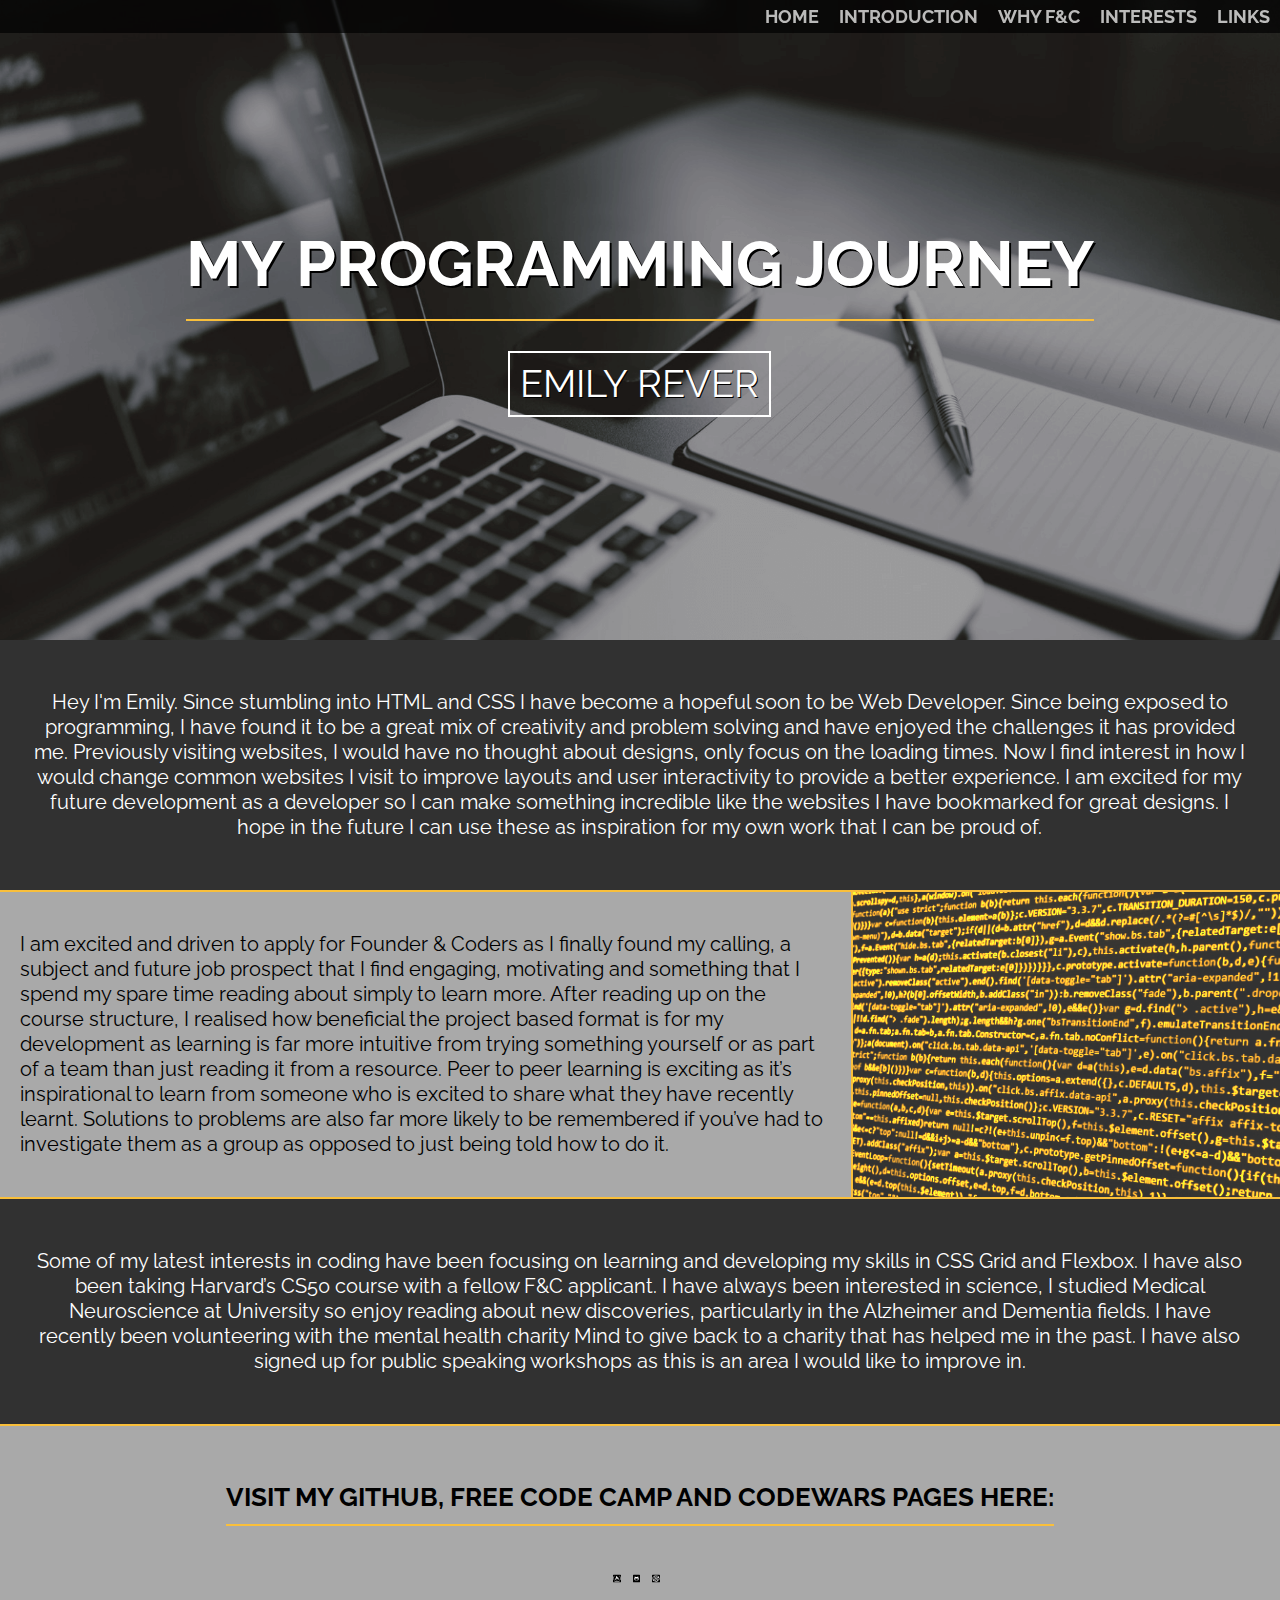
==== Webpage/webpage.html @ e266c152 "Change to icons and hr elements" ====
<!DOCTYPE html>
<html>
<head>
    <title>My Website</title>
    <link rel="icon" href="images/favicon1.ico">
    <link href="https://fonts.googleapis.com/css?family=Raleway:400,400i,700" rel="stylesheet">
    <link rel="stylesheet" type="text/css" href="webpage.css">
    <script type="text/javascript" src='webpage.js'></script>
    <meta name="viewport" content="width=device-width, initial-scale=1.0">

</head>
<body>

<header>
<nav id="mynav">
    <ul class="navBar fade">
        <li class="navlist"><a href="#links">Links</a></li>
        <li class="navlist"><a href='#interests'>Interests</a></li>
        <li class="navlist"><a href='#content2'>Why F&C</a></li>
        <li class="navlist"><a href='#content'>Introduction</a></li>
        <li class="navlist"><a href='#header'>Home</a></li>
    </ul>
</nav>
    
</header>

    <div class="container">
        <div class="img001 top" id="header">
            <span class="header fade"<h1>My Programming Journey</h1></span>
            <span class="header2 fade"<h2>Emily Rever</h2></span>
        </div>
        
        <div class="content" id="content">
            <p>
                 Hey I'm Emily. Since stumbling into HTML and CSS I have become a hopeful soon to be Web Developer. Since being exposed to
                programming, I have found it to be a great mix of creativity and problem solving and have enjoyed the challenges it has provided
                me. Previously visiting websites, I would have no thought about designs, only focus on the loading times. Now I find interest
                in how I would change common websites I visit to improve layouts and user interactivity to provide a better experience. I
                am excited for my future development as a developer so I can make something incredible like the websites I have bookmarked
                for great designs. I hope in the future I can use these as inspiration for my own work that I can be proud of.
            </p>
        </div>
        <div class="content2" id="content2">
            <p>
                I am excited and driven to apply for Founder & Coders as I finally found my calling, a subject and future job prospect that I find engaging, motivating and something that I spend my spare time reading about simply to learn more. After reading up on the course structure, I realised how beneficial the project based format is for my development as learning is far more intuitive from trying something yourself or as part of a team than just reading it from a resource. Peer to peer learning is exciting as it’s inspirational to learn from someone who is excited to share what they have recently learnt. Solutions to problems are also far more likely to be remembered if you’ve had to investigate them as a group as opposed to just being told how to do it.
            </p>
        </div>
        <div class="pictureContent">
        </div>
        <div class="interests" id="interests">
            <p>
                Some of my latest interests in coding have been focusing on learning and developing my skills in CSS Grid and Flexbox. I
                have also been taking Harvard’s CS50 course with a fellow F&C applicant.            
                I have always been interested in science, I studied Medical Neuroscience at University so enjoy reading about new discoveries,
                particularly in the Alzheimer and Dementia fields. I have recently been volunteering with the mental health charity Mind
                to give back to a charity that has helped me in the past. I have also signed up for public speaking workshops as this is
                an area I would like to improve in.
            </p>
        </div>
        <div class="links" id="links">
            <p class="iconstext">
                 Visit my Github, Free Code Camp and Codewars pages here:
            </p>
                <div class="icon">
                    <a href="https://www.freecodecamp.org/emilyscripts"><img class="icons" src="images/free-code-camp.svg"></a>
                    <a href="https://github.com/EmilyScripts"><img class="icons" src="images/github.svg"></a>
                    <a href="https://www.codewars.com/users/EmilyScripts"><img class="icons" src="images/codewars.svg"></a>
                </div>    
                
        </div>
    </div>
</body>
</html>
---- Webpage/webpage.css ----
body {
    font-family: 'Raleway', sans-serif;
    box-sizing: border-box;
    height: 100%;
    padding: 0px;
    margin: 0px;
}

/* #f9bf3b; colour to use: yellow */

.navBar {
	position: fixed;
	z-index: 9999;
	top: 0;
	width: 100%;
	list-style-type: none;
	margin: 0;
	padding: 0;
    overflow: hidden;
    text-transform: uppercase;
    font-size: 2.9vw;
    background-color: black;
    filter: opacity(.7);
    
}

li.navlist {
    float: right;
}

li.navlist a {
	display: block;
	padding: 6px;
	padding-left: 10px;
	padding-right: 10px;
	text-align: 14px 16px;
    text-decoration: none;
    font-weight: bold;
	color: white;
}

li.navlist:hover a {
    background-color: #d3d3d3;
    color: black;
}

.container {
    height: 100%;
    display: grid;
    font-size: 1rem;
    grid-gap: 0px;
    grid-template-columns: repeat(12, 1fr);
    grid-template-rows: 400px auto;
    
}

.container > div {
    display: flex;
    justify-content: center;
    align-items: center;
    /* text-align: center; */
}

.img001 {
    background-image: url(images/img001.png);
    position: relative;
	/* opacity: 1; */
	background-position: center;
	background-size: cover;
	background-repeat: no-repeat;
	background-attachment: fixed;
}

.top {
    display: flex;
    flex-direction: column;
    justify-content: space-between;
    grid-column: 1 / -1;
    background-color: #424242;
    padding: 5px;
}

.header {
    text-transform: uppercase;
    color: white;
    text-shadow: 2px 2px black;
    font-size: 6vw;
    font-weight: 700;
    padding-bottom: 15px;
    border-bottom: 2px solid #f9bf3b;
}

.header2 {
    text-transform: uppercase;
    color: white;
    font-size: 3vw;
    text-shadow: 1px 1px black;
    border-style: solid;
    border-width: 2px;
    border-color: white;
    padding: 7px 10px;
    margin-top: 30px;
}

.fade {
	-webkit-animation-name: fade;
	-webkit-animation-duration: 3s;
	animation-name: fade;
	animation-duration: 3s;
}

@-webkit-keyframes fade {
	from {opacity: .1}
	to {opacity: 1}
}

@keyframes fade {
  from {opacity: .1} 
  to {opacity: 1}
}

.content {
    grid-column: 1 / -1;
    background-color: rgb(49, 49, 49);
    text-align: center;
    color: white;
    padding: 30px;
    border-bottom: 2px solid #f9bf3b;
}

.content2 {
    grid-column: 1 / -1;
    padding: 20px;
    text-align: center;
    color: black;
    background-color: darkgrey;
}

div.pictureContent {
    grid-column: 1 / -1;
    background-image: url(images/img006.jpeg);
    filter: sepia(100) hue-rotate(10deg) saturate(999%);
    opacity: 0.9;
    position: relative;
	background-position: center;
	background-size: cover;
	background-repeat: no-repeat;
    background-attachment: fixed;
    min-height: 150px;
}

.interests {
    border-top: 2px solid #f9bf3b;
    grid-column: 1 / -1;
    flex-direction: column;
    background-color: rgb(49, 49, 49);
    text-align: center;
    color: white;
    padding: 30px;
    border-bottom: 2px solid #f9bf3b;
}

.links {
    grid-column: 1 / -1;
    text-align: center;
    flex-direction: column;
    background-color: darkgray;
    padding: 30px;
}

.iconstext {
    text-transform: uppercase;
    font-size: 3.5vw;
    font-weight: bold;
    padding-bottom: 10px;
    border-bottom: 2px solid #f9bf3b;
}

.icons {
    flex-direction: column;
    height: 20%;
    width: 20%;
    /* padding-top: 20px; */
	padding-right: 5px;
} 

.icons:hover {
	filter: sepia(100) hue-rotate(10deg) saturate(999%);
	-ms-transform: scale(1.1, 1.1);
	-webkit-transform: scale(1.1, 1.1);
	transform: scale(1.1, 1.1);
}

@media (min-width: 600px){

.navBar {
	font-size: 2.5vw;
}
.container {
    font-size: 1.25rem;
    line-height: 1.25;
    grid-template-rows: 590px auto;
}

.iconstext {
    font-size: 3vw;
}

.icons {
    flex-direction: row;
    height: 15%;
    width: 15%;
    padding-top: 20px;
	padding-right: 5px;
}

.header {
    font-size: 5vw;
    /* padding: 5px; */
    text-shadow: 2px 2px black;
}

.content {
    grid-column: 1 / -1;
    
}


@media (min-width: 800px){

.container {
    grid-template-rows: 640px auto;
}

.header {
    font-size: 5vw;
    /* padding: 5px; */
}

.navBar {
    font-size: 1.7vw;
}

.iconstext {
    font-size: 2.5vw;
}

}

@media (min-width: 1000px) {
    .navBar {
        font-size: 1.4vw;
    }

.header {
    font-size: 5vw;
}

.content2 {
    grid-column: 1 / 9;
    text-align: left;
    border-right: 2px solid #f9bf3b;
    /* margin: 15px; */
    /* padding: 10px 15px; */
}

div.pictureContent {
    grid-column: 9 / -1;
    background-attachment: unset;
    opacity: 0.8;
}

.iconstext {
    font-size: 2vw;
}

.icons {
    flex-direction: row;
    height: 10%;
    width: 10%;
    padding-top: 20px;
	padding-right: 7px;
}

}
}
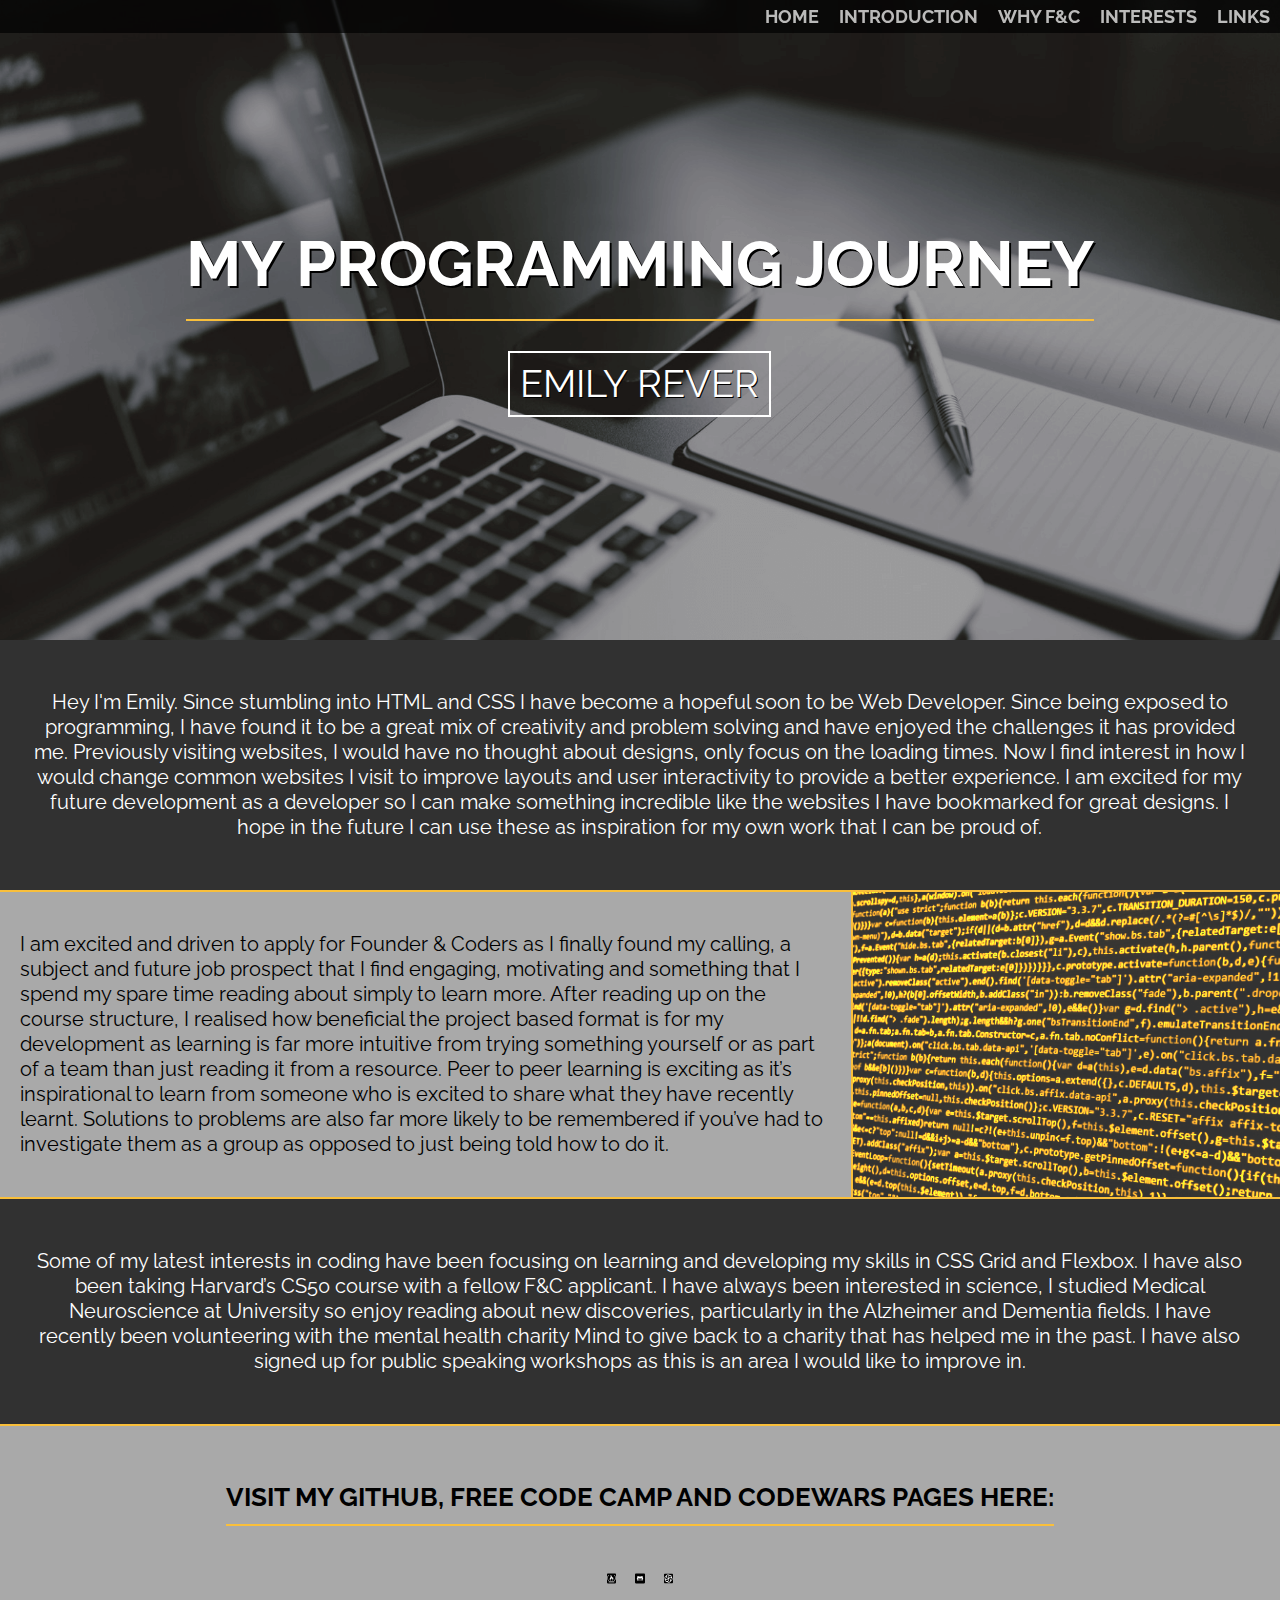
==== commit c49971da: "Comments fixed and updated" ====
--- a/Webpage/webpage.html
+++ b/Webpage/webpage.html
@@ -7,9 +7,10 @@
     <link rel="stylesheet" type="text/css" href="webpage.css">
     <script type="text/javascript" src='webpage.js'></script>
     <meta name="viewport" content="width=device-width, initial-scale=1.0">
-
 </head>
 <body>
+
+<!-- Navigation bar -->
 
 <header>
 <nav id="mynav">
@@ -21,15 +22,18 @@
         <li class="navlist"><a href='#header'>Home</a></li>
     </ul>
 </nav>
-    
 </header>
+
+<!-- Homepage -->
 
     <div class="container">
         <div class="img001 top" id="header">
             <span class="header fade"<h1>My Programming Journey</h1></span>
             <span class="header2 fade"<h2>Emily Rever</h2></span>
         </div>
-        
+
+<!-- Introduction -->
+
         <div class="content" id="content">
             <p>
                  Hey I'm Emily. Since stumbling into HTML and CSS I have become a hopeful soon to be Web Developer. Since being exposed to
@@ -40,6 +44,9 @@
                 for great designs. I hope in the future I can use these as inspiration for my own work that I can be proud of.
             </p>
         </div>
+
+<!-- Why F&C -->
+
         <div class="content2" id="content2">
             <p>
                 I am excited and driven to apply for Founder & Coders as I finally found my calling, a subject and future job prospect that I find engaging, motivating and something that I spend my spare time reading about simply to learn more. After reading up on the course structure, I realised how beneficial the project based format is for my development as learning is far more intuitive from trying something yourself or as part of a team than just reading it from a resource. Peer to peer learning is exciting as it’s inspirational to learn from someone who is excited to share what they have recently learnt. Solutions to problems are also far more likely to be remembered if you’ve had to investigate them as a group as opposed to just being told how to do it.
@@ -47,6 +54,9 @@
         </div>
         <div class="pictureContent">
         </div>
+
+<!-- Interests -->
+
         <div class="interests" id="interests">
             <p>
                 Some of my latest interests in coding have been focusing on learning and developing my skills in CSS Grid and Flexbox. I
@@ -57,6 +67,9 @@
                 an area I would like to improve in.
             </p>
         </div>
+
+<!-- Links -->
+
         <div class="links" id="links">
             <p class="iconstext">
                  Visit my Github, Free Code Camp and Codewars pages here:
@@ -66,7 +79,6 @@
                     <a href="https://github.com/EmilyScripts"><img class="icons" src="images/github.svg"></a>
                     <a href="https://www.codewars.com/users/EmilyScripts"><img class="icons" src="images/codewars.svg"></a>
                 </div>    
-                
         </div>
     </div>
 </body>
--- a/Webpage/webpage.css
+++ b/Webpage/webpage.css
@@ -7,6 +7,7 @@
 }
 
 /* #f9bf3b; colour to use: yellow */
+/* Navigation bar */
 
 .navBar {
 	position: fixed;
@@ -21,7 +22,6 @@
     font-size: 2.9vw;
     background-color: black;
     filter: opacity(.7);
-    
 }
 
 li.navlist {
@@ -44,6 +44,8 @@
     color: black;
 }
 
+/* Code for basis of grid */
+
 .container {
     height: 100%;
     display: grid;
@@ -51,20 +53,19 @@
     grid-gap: 0px;
     grid-template-columns: repeat(12, 1fr);
     grid-template-rows: 400px auto;
-    
 }
 
 .container > div {
     display: flex;
     justify-content: center;
     align-items: center;
-    /* text-align: center; */
-}
+}
+
+/* Code for main title screen */
 
 .img001 {
     background-image: url(images/img001.png);
     position: relative;
-	/* opacity: 1; */
 	background-position: center;
 	background-size: cover;
 	background-repeat: no-repeat;
@@ -102,6 +103,8 @@
     margin-top: 30px;
 }
 
+/* Annimation for title screen */
+
 .fade {
 	-webkit-animation-name: fade;
 	-webkit-animation-duration: 3s;
@@ -119,6 +122,8 @@
   to {opacity: 1}
 }
 
+/* New Div content */
+
 .content {
     grid-column: 1 / -1;
     background-color: rgb(49, 49, 49);
@@ -128,12 +133,15 @@
     border-bottom: 2px solid #f9bf3b;
 }
 
+/* New Div content and image*/
+
 .content2 {
     grid-column: 1 / -1;
     padding: 20px;
     text-align: center;
     color: black;
     background-color: darkgrey;
+    border-bottom: 2px solid #f9bf3b;
 }
 
 div.pictureContent {
@@ -149,6 +157,8 @@
     min-height: 150px;
 }
 
+/* New Div content and image*/
+
 .interests {
     border-top: 2px solid #f9bf3b;
     grid-column: 1 / -1;
@@ -160,6 +170,8 @@
     border-bottom: 2px solid #f9bf3b;
 }
 
+/* New Div links and icons */
+
 .links {
     grid-column: 1 / -1;
     text-align: center;
@@ -181,21 +193,29 @@
     height: 20%;
     width: 20%;
     /* padding-top: 20px; */
+    padding-left: 5px;
 	padding-right: 5px;
 } 
+
+/* Annimation for icons */
 
 .icons:hover {
 	filter: sepia(100) hue-rotate(10deg) saturate(999%);
 	-ms-transform: scale(1.1, 1.1);
 	-webkit-transform: scale(1.1, 1.1);
-	transform: scale(1.1, 1.1);
-}
+    transform: scale(1.1, 1.1);
+    transition-timing-function: ease;
+    transition: .7s;
+}
+
+/* 600px and over changes from here on */
 
 @media (min-width: 600px){
 
 .navBar {
 	font-size: 2.5vw;
 }
+
 .container {
     font-size: 1.25rem;
     line-height: 1.25;
@@ -211,20 +231,19 @@
     height: 15%;
     width: 15%;
     padding-top: 20px;
-	padding-right: 5px;
 }
 
 .header {
     font-size: 5vw;
-    /* padding: 5px; */
     text-shadow: 2px 2px black;
 }
 
 .content {
     grid-column: 1 / -1;
-    
-}
-
+}
+}
+
+/* 800px and over changes from here on */
 
 @media (min-width: 800px){
 
@@ -234,7 +253,6 @@
 
 .header {
     font-size: 5vw;
-    /* padding: 5px; */
 }
 
 .navBar {
@@ -245,12 +263,13 @@
     font-size: 2.5vw;
 }
 
-}
+/* 1000px and over changes from here on */
 
 @media (min-width: 1000px) {
-    .navBar {
-        font-size: 1.4vw;
-    }
+    
+.navBar {
+    font-size: 1.4vw;
+}
 
 .header {
     font-size: 5vw;
@@ -260,8 +279,7 @@
     grid-column: 1 / 9;
     text-align: left;
     border-right: 2px solid #f9bf3b;
-    /* margin: 15px; */
-    /* padding: 10px 15px; */
+    border-bottom: none;
 }
 
 div.pictureContent {
@@ -279,8 +297,8 @@
     height: 10%;
     width: 10%;
     padding-top: 20px;
+    padding-left: 7px;
 	padding-right: 7px;
 }
-
 }
 }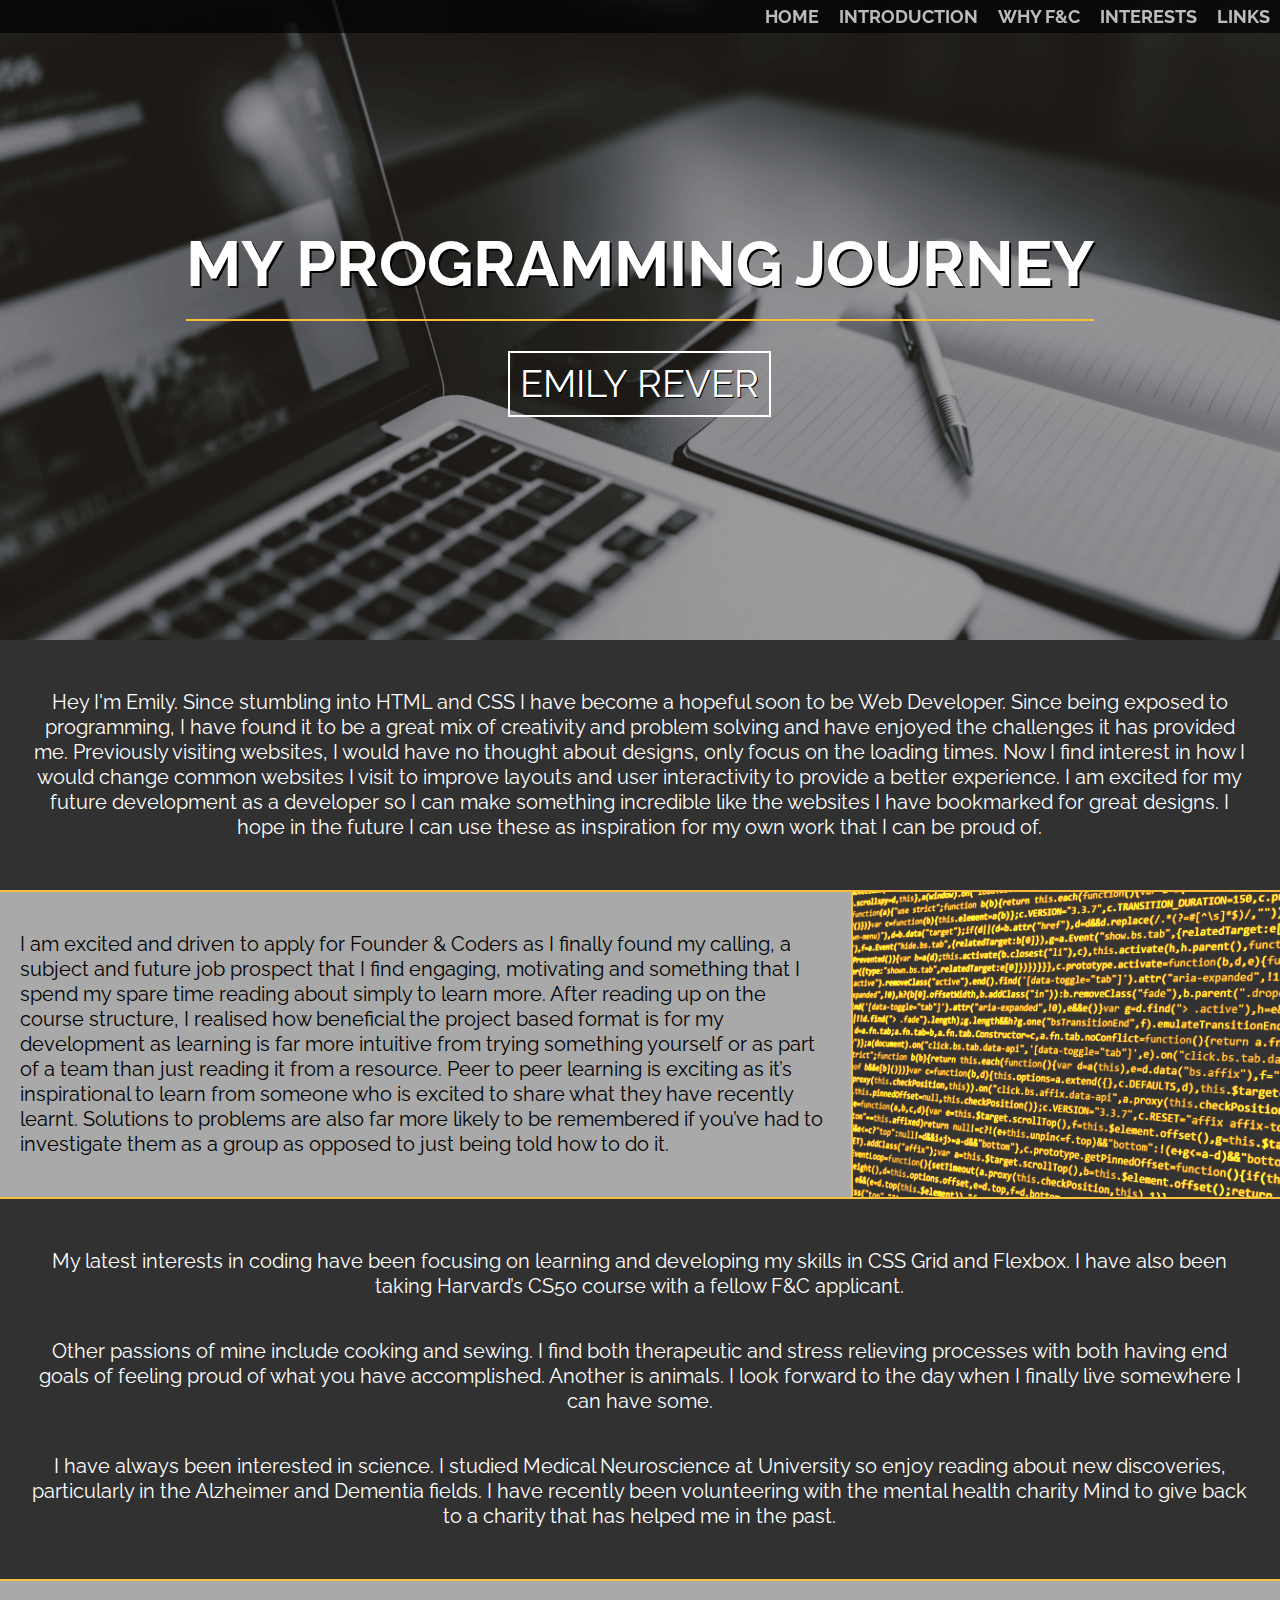
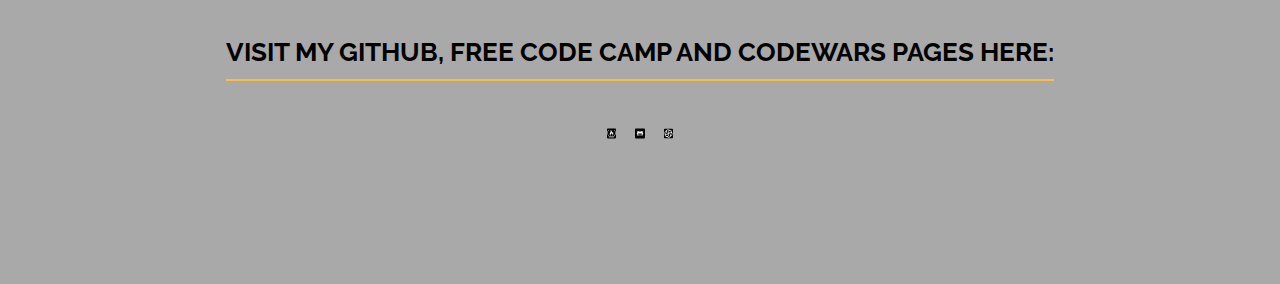
==== commit 6ce385f4: "Interest altered" ====
--- a/Webpage/webpage.html
+++ b/Webpage/webpage.html
@@ -54,17 +54,22 @@
         </div>
         <div class="pictureContent">
         </div>
-
 <!-- Interests -->
 
         <div class="interests" id="interests">
             <p>
-                Some of my latest interests in coding have been focusing on learning and developing my skills in CSS Grid and Flexbox. I
-                have also been taking Harvard’s CS50 course with a fellow F&C applicant.            
-                I have always been interested in science, I studied Medical Neuroscience at University so enjoy reading about new discoveries,
+                My latest interests in coding have been focusing on learning and developing my skills in CSS Grid and Flexbox. I have also
+                been taking Harvard’s CS50 course with a fellow F&C applicant.
+            </p>
+            <p>
+                Other passions of mine include cooking and sewing. I find both therapeutic and stress relieving processes with both having
+                end goals of feeling proud of what you have accomplished. Another is animals. I look forward to the day when I finally live
+                somewhere I can have some.
+            </p>
+            <p>
+                I have always been interested in science. I studied Medical Neuroscience at University so enjoy reading about new discoveries,
                 particularly in the Alzheimer and Dementia fields. I have recently been volunteering with the mental health charity Mind
-                to give back to a charity that has helped me in the past. I have also signed up for public speaking workshops as this is
-                an area I would like to improve in.
+                to give back to a charity that has helped me in the past.
             </p>
         </div>
 
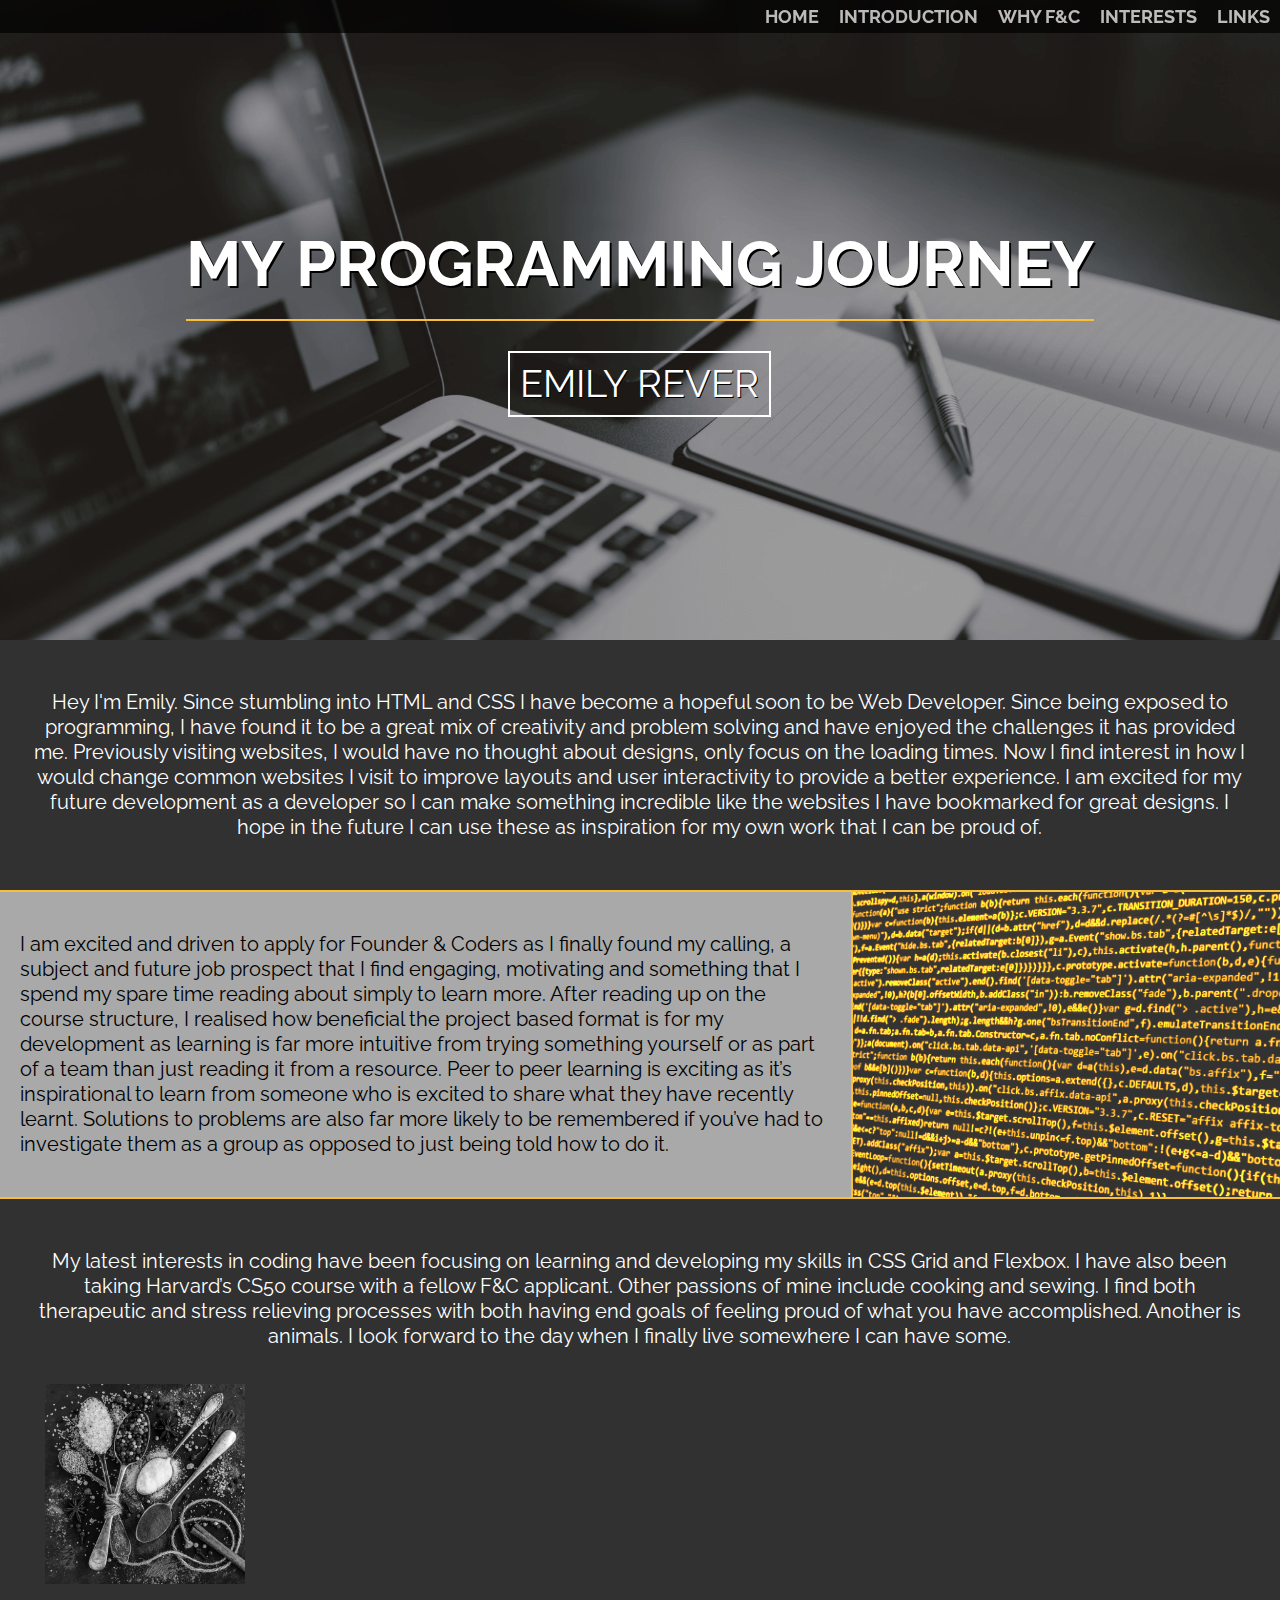
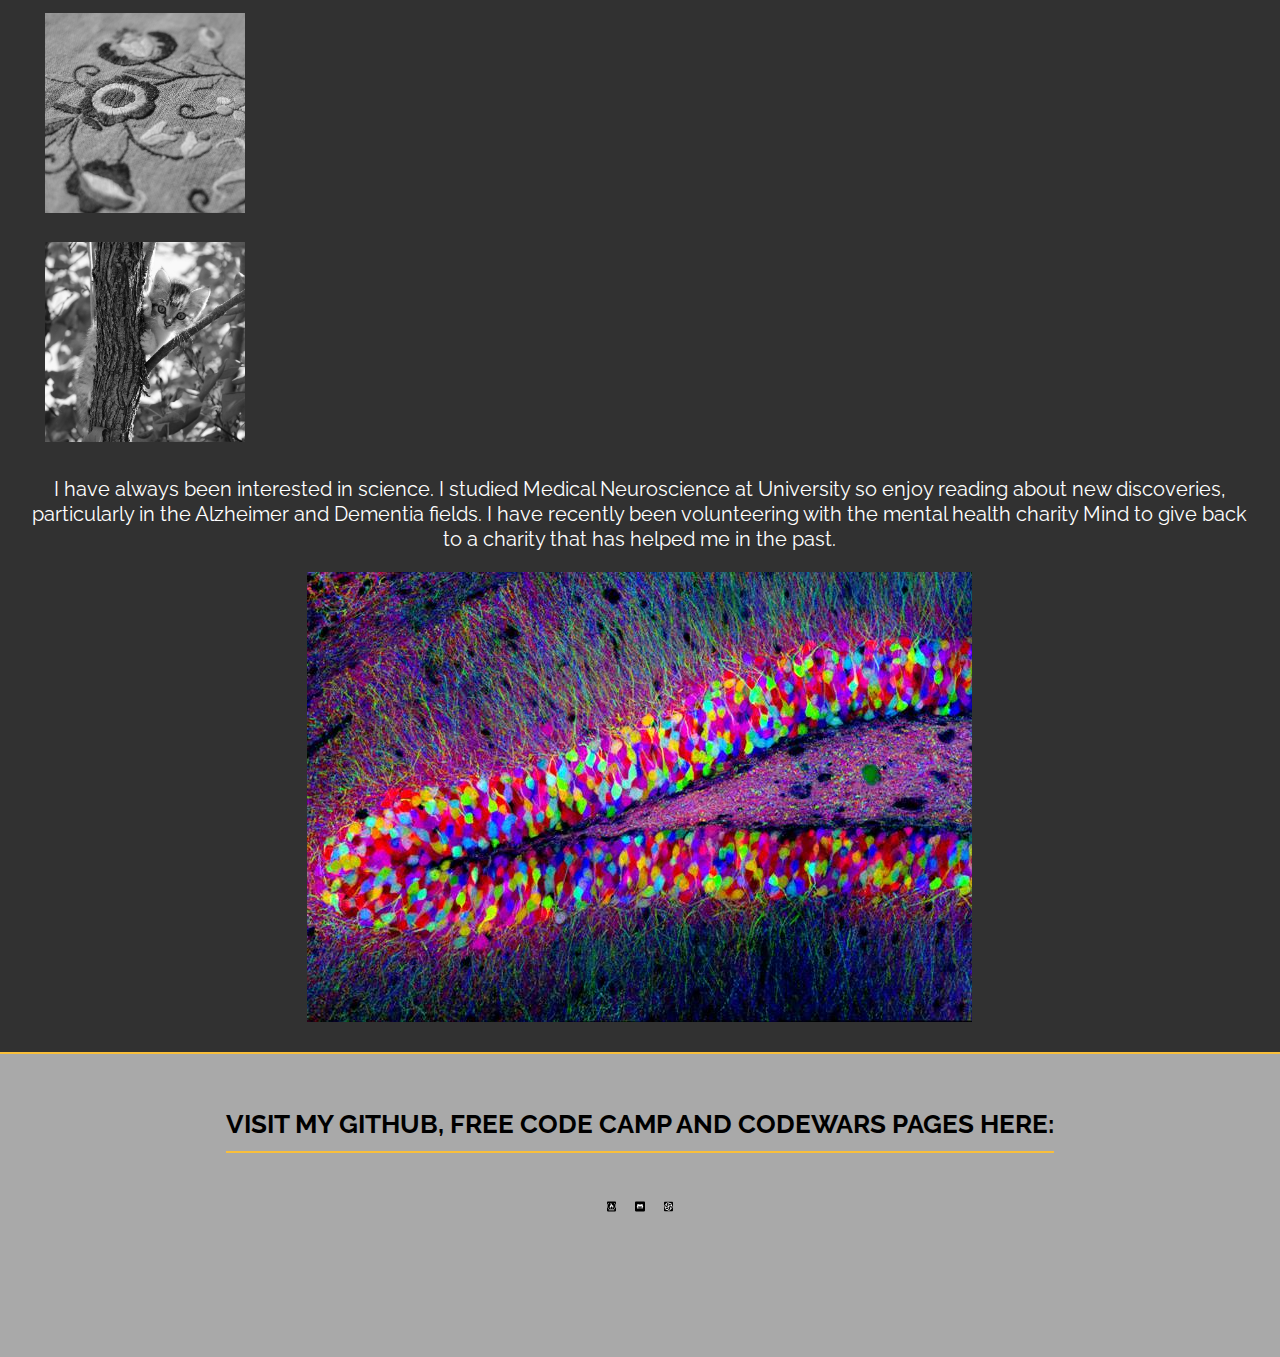
==== commit a48a8eaf: "Changes to images" ====
--- a/Webpage/webpage.html
+++ b/Webpage/webpage.html
@@ -54,23 +54,25 @@
         </div>
         <div class="pictureContent">
         </div>
+
 <!-- Interests -->
 
         <div class="interests" id="interests">
             <p>
                 My latest interests in coding have been focusing on learning and developing my skills in CSS Grid and Flexbox. I have also
-                been taking Harvard’s CS50 course with a fellow F&C applicant.
-            </p>
-            <p>
-                Other passions of mine include cooking and sewing. I find both therapeutic and stress relieving processes with both having
+                been taking Harvard’s CS50 course with a fellow F&C applicant. Other passions of mine include cooking and sewing. I find both therapeutic and stress relieving processes with both having
                 end goals of feeling proud of what you have accomplished. Another is animals. I look forward to the day when I finally live
                 somewhere I can have some.
             </p>
+            <img class="hobbies" src="images/food.png">
+            <img class="hobbies" src="images/sewing.png">
+            <img class="hobbies" src="images/cat.png">
             <p>
                 I have always been interested in science. I studied Medical Neuroscience at University so enjoy reading about new discoveries,
                 particularly in the Alzheimer and Dementia fields. I have recently been volunteering with the mental health charity Mind
                 to give back to a charity that has helped me in the past.
             </p>
+            <img class="neuro" src="images/image009.png">
         </div>
 
 <!-- Links -->
--- a/Webpage/webpage.css
+++ b/Webpage/webpage.css
@@ -288,6 +288,22 @@
     opacity: 0.8;
 }
 
+.hobbies {
+    filter: grayscale(100%);
+    -webkit-filter: grayscale(100%);
+    flex-direction: row;
+    align-self: start;
+    max-height: 200px;
+	max-width: 200px;
+    margin: 1.2%;
+}
+
+.hobbies:hover {
+	filter: grayscale(0%);
+    -webkit-transition: all 2000ms;
+    transition: 2000ms;
+}
+
 .iconstext {
     font-size: 2vw;
 }
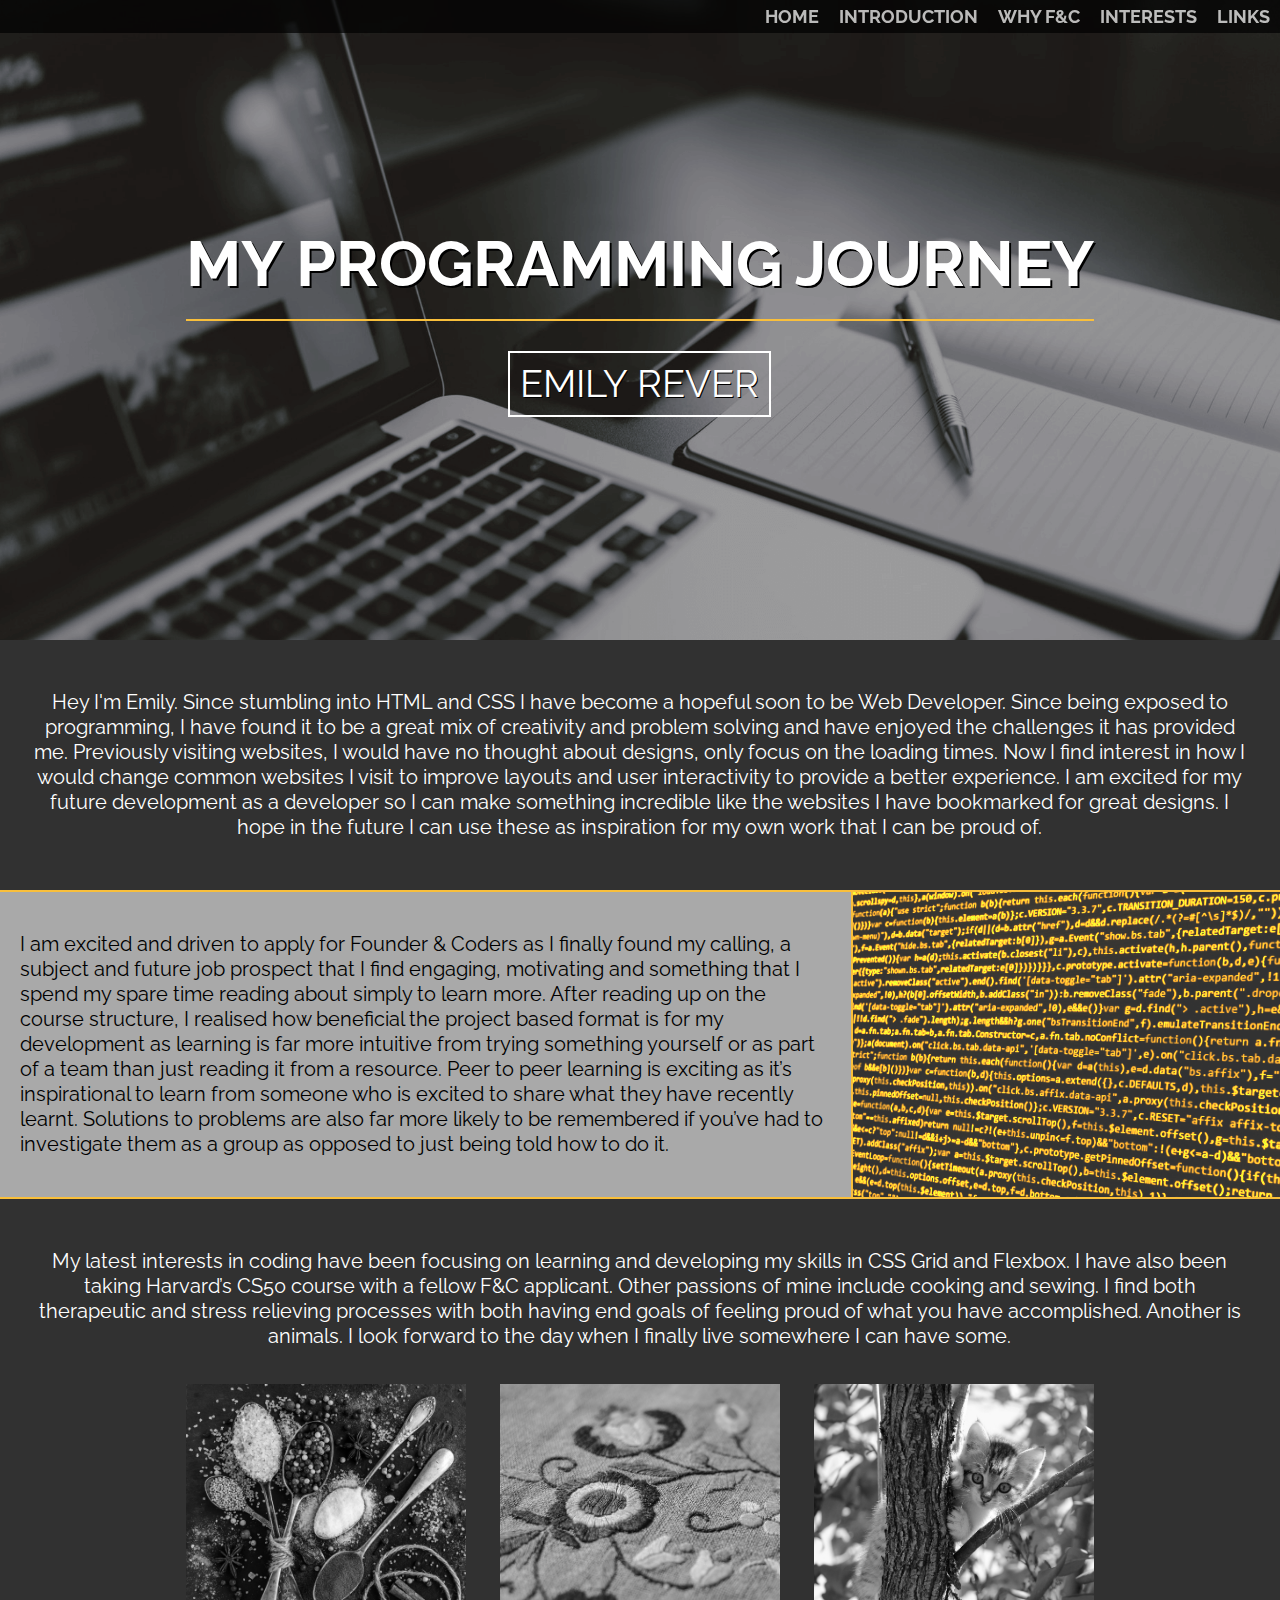
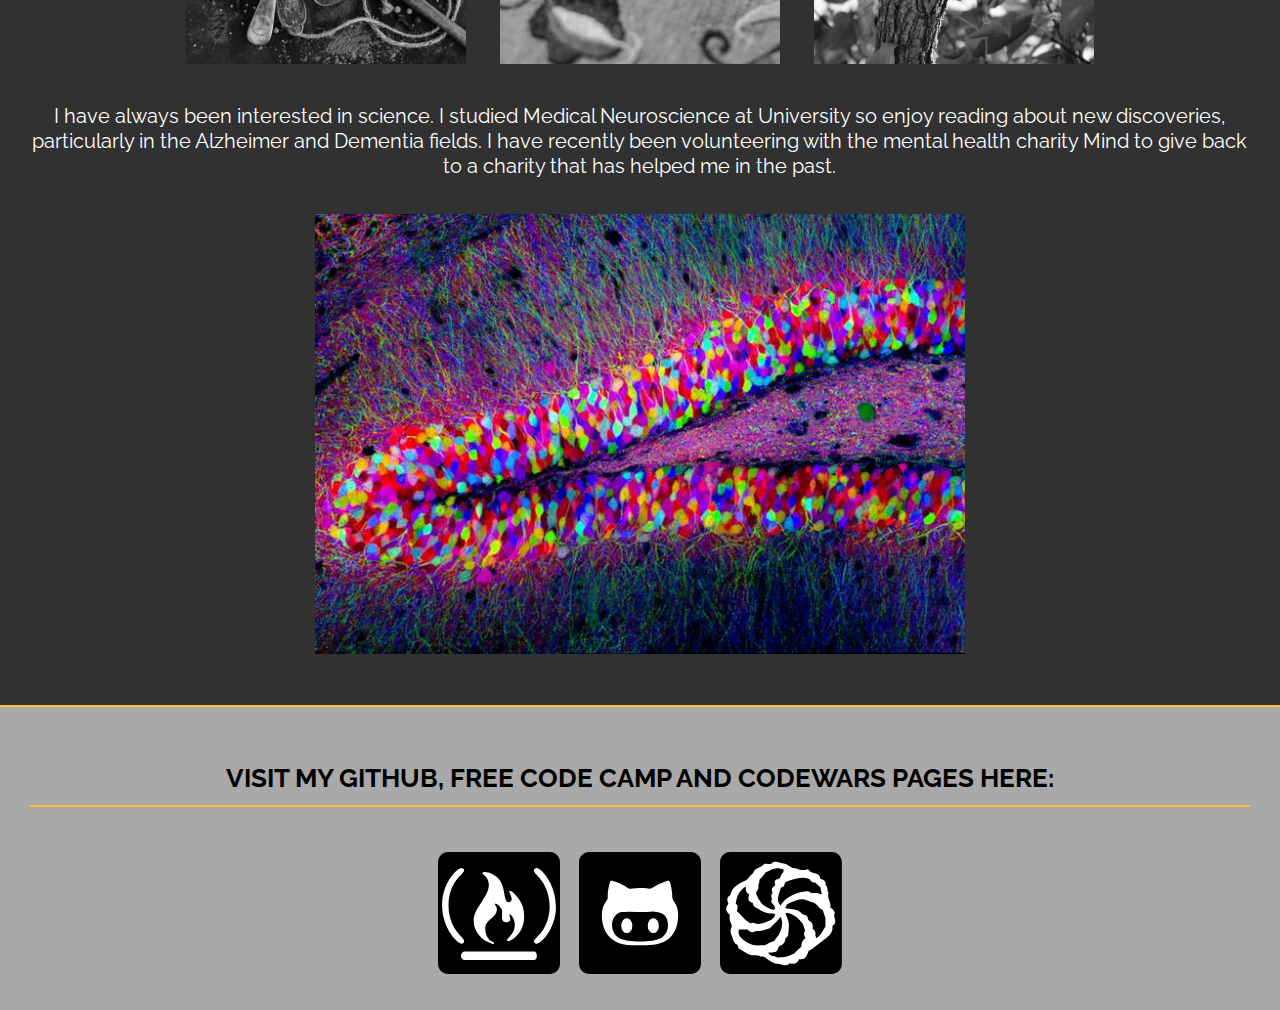
==== commit 513c704c: "Images in all modes now correct size for viewing" ====
--- a/Webpage/webpage.html
+++ b/Webpage/webpage.html
@@ -64,15 +64,22 @@
                 end goals of feeling proud of what you have accomplished. Another is animals. I look forward to the day when I finally live
                 somewhere I can have some.
             </p>
+        <div>
             <img class="hobbies" src="images/food.png">
             <img class="hobbies" src="images/sewing.png">
             <img class="hobbies" src="images/cat.png">
+        </div>
             <p>
                 I have always been interested in science. I studied Medical Neuroscience at University so enjoy reading about new discoveries,
                 particularly in the Alzheimer and Dementia fields. I have recently been volunteering with the mental health charity Mind
                 to give back to a charity that has helped me in the past.
             </p>
+        <div>
             <img class="neuro" src="images/image009.png">
+            <img class="neuro" src="images/image008.jpeg" style="display: none;">
+            <img class="neuro" src="images/image010.png" style="display: none;">
+            <img class="neuro" src="images/image011.png" style="display: none;">
+        </div>
         </div>
 
 <!-- Links -->
--- a/Webpage/webpage.css
+++ b/Webpage/webpage.css
@@ -19,7 +19,7 @@
 	padding: 0;
     overflow: hidden;
     text-transform: uppercase;
-    font-size: 2.9vw;
+    font-size: 2.5vw;
     background-color: black;
     filter: opacity(.7);
 }
@@ -56,7 +56,7 @@
 }
 
 .container > div {
-    display: flex;
+    /* display: flex; */
     justify-content: center;
     align-items: center;
 }
@@ -170,6 +170,26 @@
     border-bottom: 2px solid #f9bf3b;
 }
 
+.hobbies {
+    filter: grayscale(100%);
+    -webkit-filter: grayscale(100%);
+    max-width: 220px;
+    margin: 1.2%;
+}
+
+.hobbies:hover {
+	filter: grayscale(0%);
+    -webkit-transition: all 2000ms;
+    transition: 2000ms;
+}
+
+.neuro {
+    padding-top: 15px;
+    padding-bottom: 15px;
+    max-width: 220px;
+    max-height: 190px;
+}
+
 /* New Div links and icons */
 
 .links {
@@ -222,6 +242,15 @@
     grid-template-rows: 590px auto;
 }
 
+.header {
+    font-size: 5vw;
+    text-shadow: 2px 2px black;
+}
+
+.content {
+    grid-column: 1 / -1;
+}
+
 .iconstext {
     font-size: 3vw;
 }
@@ -233,30 +262,45 @@
     padding-top: 20px;
 }
 
+.hobbies {
+    max-width: 350px;
+    margin: 1.2%;
+}
+
+.neuro {
+    padding-top: 15px;
+    padding-bottom: 15px;
+    max-width: 500px;
+    max-height: 350px;
+}
+}
+
+/* 800px and over changes from here on */
+
+@media (min-width: 800px){
+
+.container {
+    grid-template-rows: 640px auto;
+}
+
 .header {
     font-size: 5vw;
-    text-shadow: 2px 2px black;
-}
-
-.content {
-    grid-column: 1 / -1;
-}
-}
-
-/* 800px and over changes from here on */
-
-@media (min-width: 800px){
-
-.container {
-    grid-template-rows: 640px auto;
-}
-
-.header {
-    font-size: 5vw;
 }
 
 .navBar {
     font-size: 1.7vw;
+}
+
+.hobbies {
+    max-width: 320px;
+    margin: 1.2%;
+}
+
+.neuro {
+    padding-top: 15px;
+    padding-bottom: 15px;
+    max-width: 600px;
+    max-height: 400px;
 }
 
 .iconstext {
@@ -289,19 +333,15 @@
 }
 
 .hobbies {
-    filter: grayscale(100%);
-    -webkit-filter: grayscale(100%);
-    flex-direction: row;
-    align-self: start;
-    max-height: 200px;
-	max-width: 200px;
+    max-width: 280px;
     margin: 1.2%;
 }
 
-.hobbies:hover {
-	filter: grayscale(0%);
-    -webkit-transition: all 2000ms;
-    transition: 2000ms;
+.neuro {
+    padding-top: 15px;
+    padding-bottom: 15px;
+    max-width: 650px;
+    max-height: 450px;
 }
 
 .iconstext {
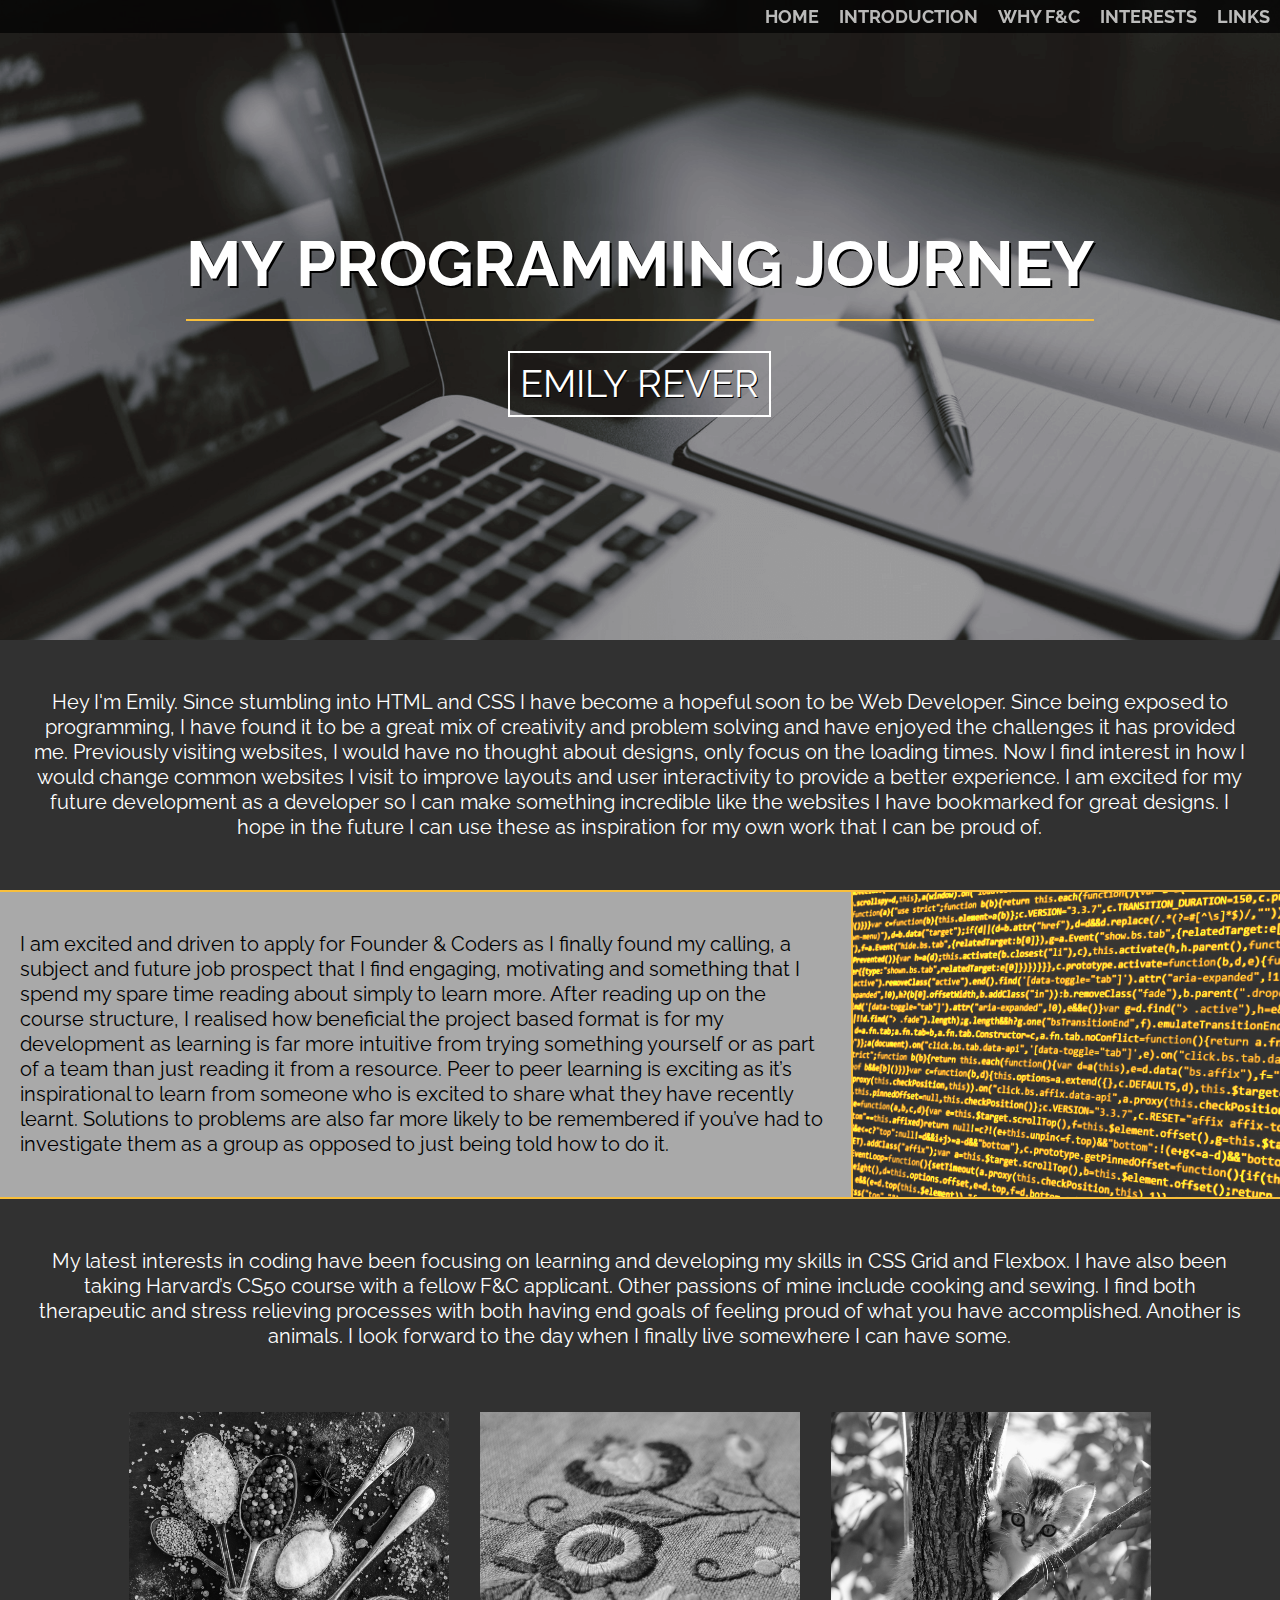
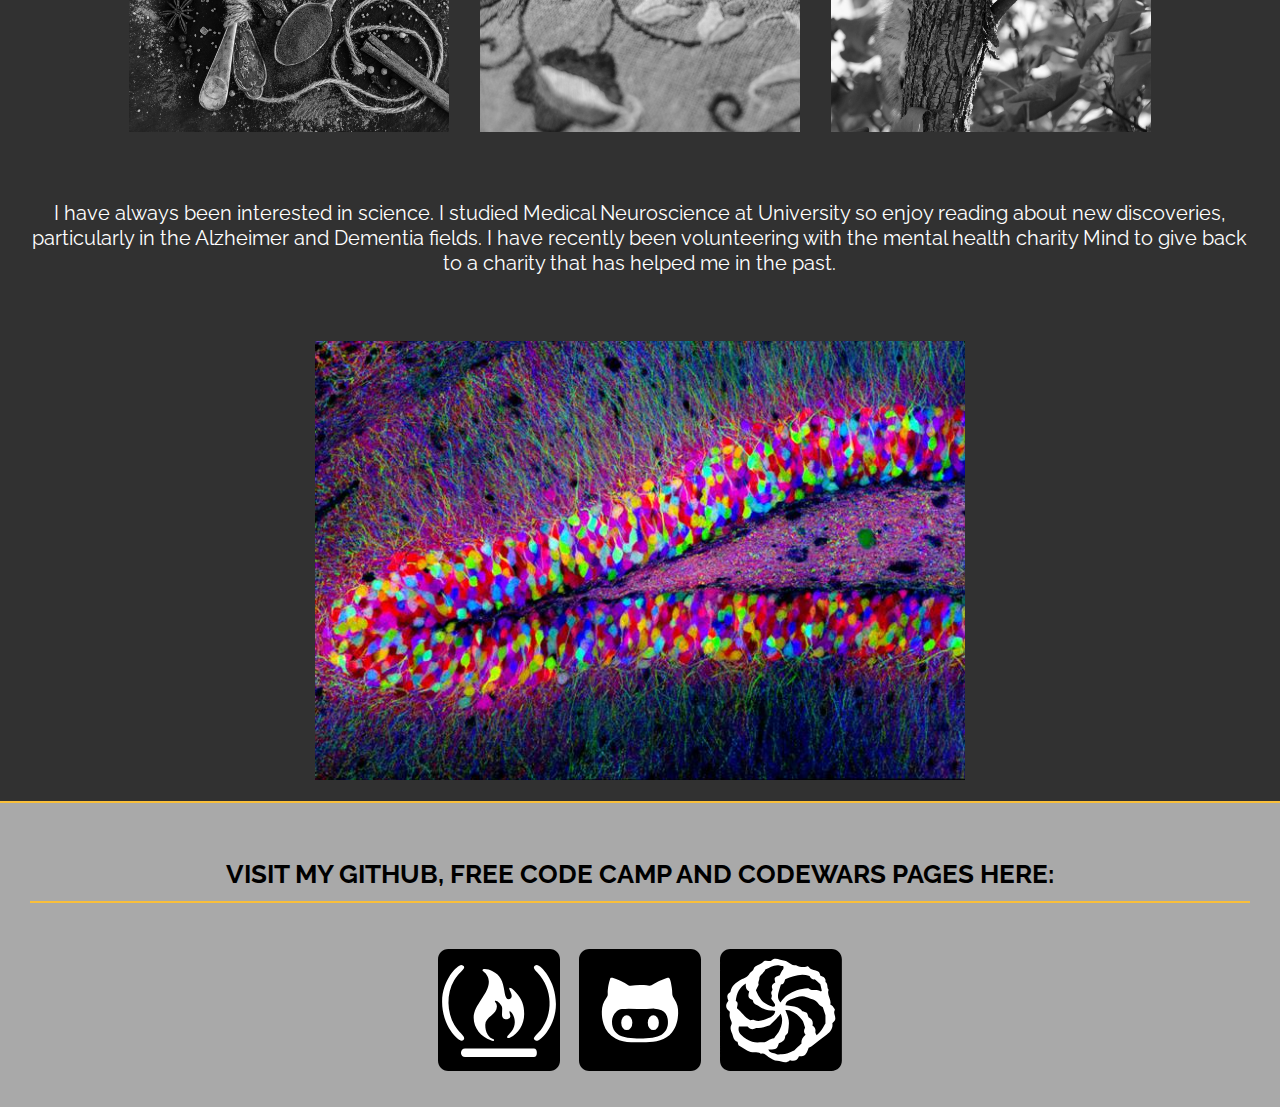
==== commit a5d80e86: "Chaning interests div padding" ====
--- a/Webpage/webpage.html
+++ b/Webpage/webpage.html
@@ -58,7 +58,7 @@
 <!-- Interests -->
 
         <div class="interests" id="interests">
-            <p>
+            <p class="interestsText">
                 My latest interests in coding have been focusing on learning and developing my skills in CSS Grid and Flexbox. I have also
                 been taking Harvard’s CS50 course with a fellow F&C applicant. Other passions of mine include cooking and sewing. I find both therapeutic and stress relieving processes with both having
                 end goals of feeling proud of what you have accomplished. Another is animals. I look forward to the day when I finally live
@@ -69,7 +69,7 @@
             <img class="hobbies" src="images/sewing.png">
             <img class="hobbies" src="images/cat.png">
         </div>
-            <p>
+            <p class="interestsText">
                 I have always been interested in science. I studied Medical Neuroscience at University so enjoy reading about new discoveries,
                 particularly in the Alzheimer and Dementia fields. I have recently been volunteering with the mental health charity Mind
                 to give back to a charity that has helped me in the past.
--- a/Webpage/webpage.css
+++ b/Webpage/webpage.css
@@ -166,15 +166,18 @@
     background-color: rgb(49, 49, 49);
     text-align: center;
     color: white;
+    border-bottom: 2px solid #f9bf3b;
+}
+
+.interestsText {
     padding: 30px;
-    border-bottom: 2px solid #f9bf3b;
 }
 
 .hobbies {
     filter: grayscale(100%);
     -webkit-filter: grayscale(100%);
-    max-width: 220px;
-    margin: 1.2%;
+    /* max-width: 220px;
+    margin: 1.2%; */
 }
 
 .hobbies:hover {
@@ -263,8 +266,11 @@
 }
 
 .hobbies {
-    max-width: 350px;
-    margin: 1.2%;
+    /* max-width: 350px;
+    margin: 1.2%; */
+    height: 25%;
+    width: 25%;
+    margin: 1%;
 }
 
 .neuro {
@@ -292,8 +298,8 @@
 }
 
 .hobbies {
-    max-width: 320px;
-    margin: 1.2%;
+    /* max-width: 320px;
+    margin: 1.2%; */
 }
 
 .neuro {
@@ -333,8 +339,8 @@
 }
 
 .hobbies {
-    max-width: 280px;
-    margin: 1.2%;
+    /* max-width: 280px;
+    margin: 1.2%; */
 }
 
 .neuro {
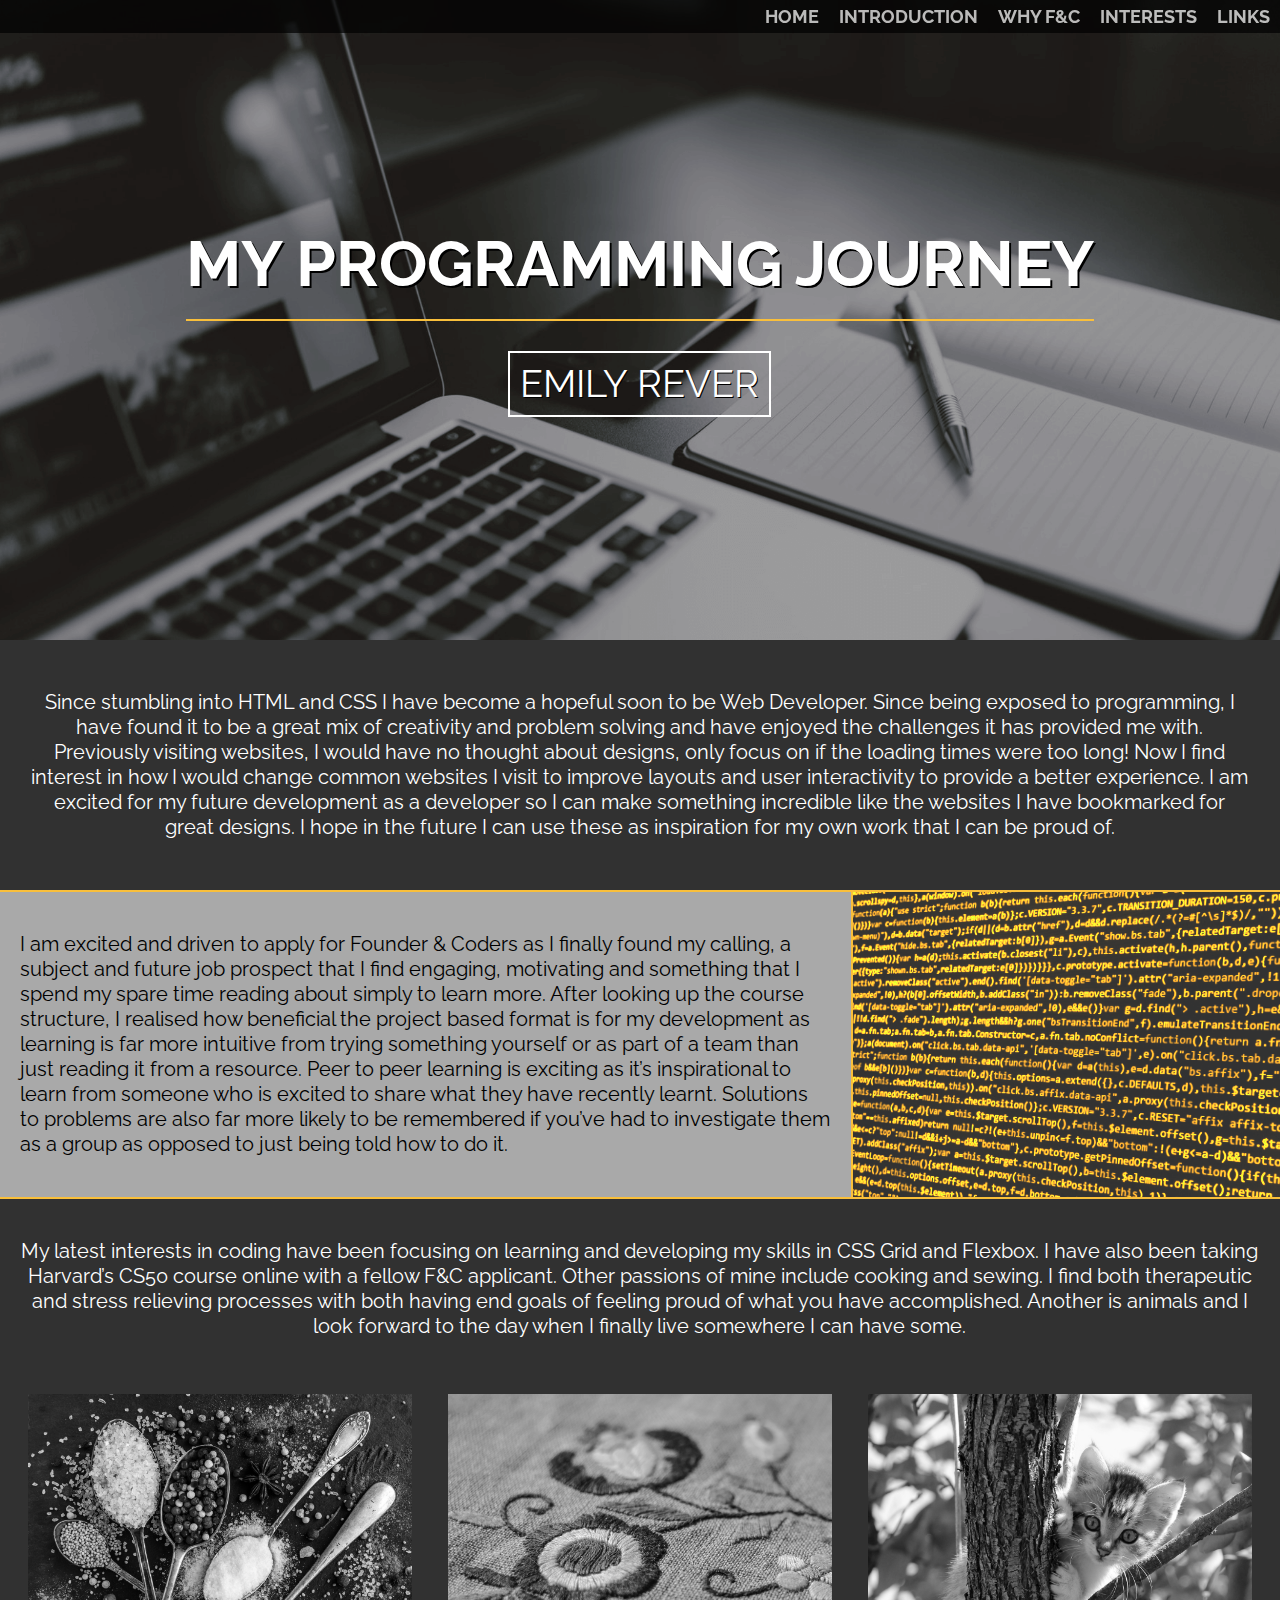
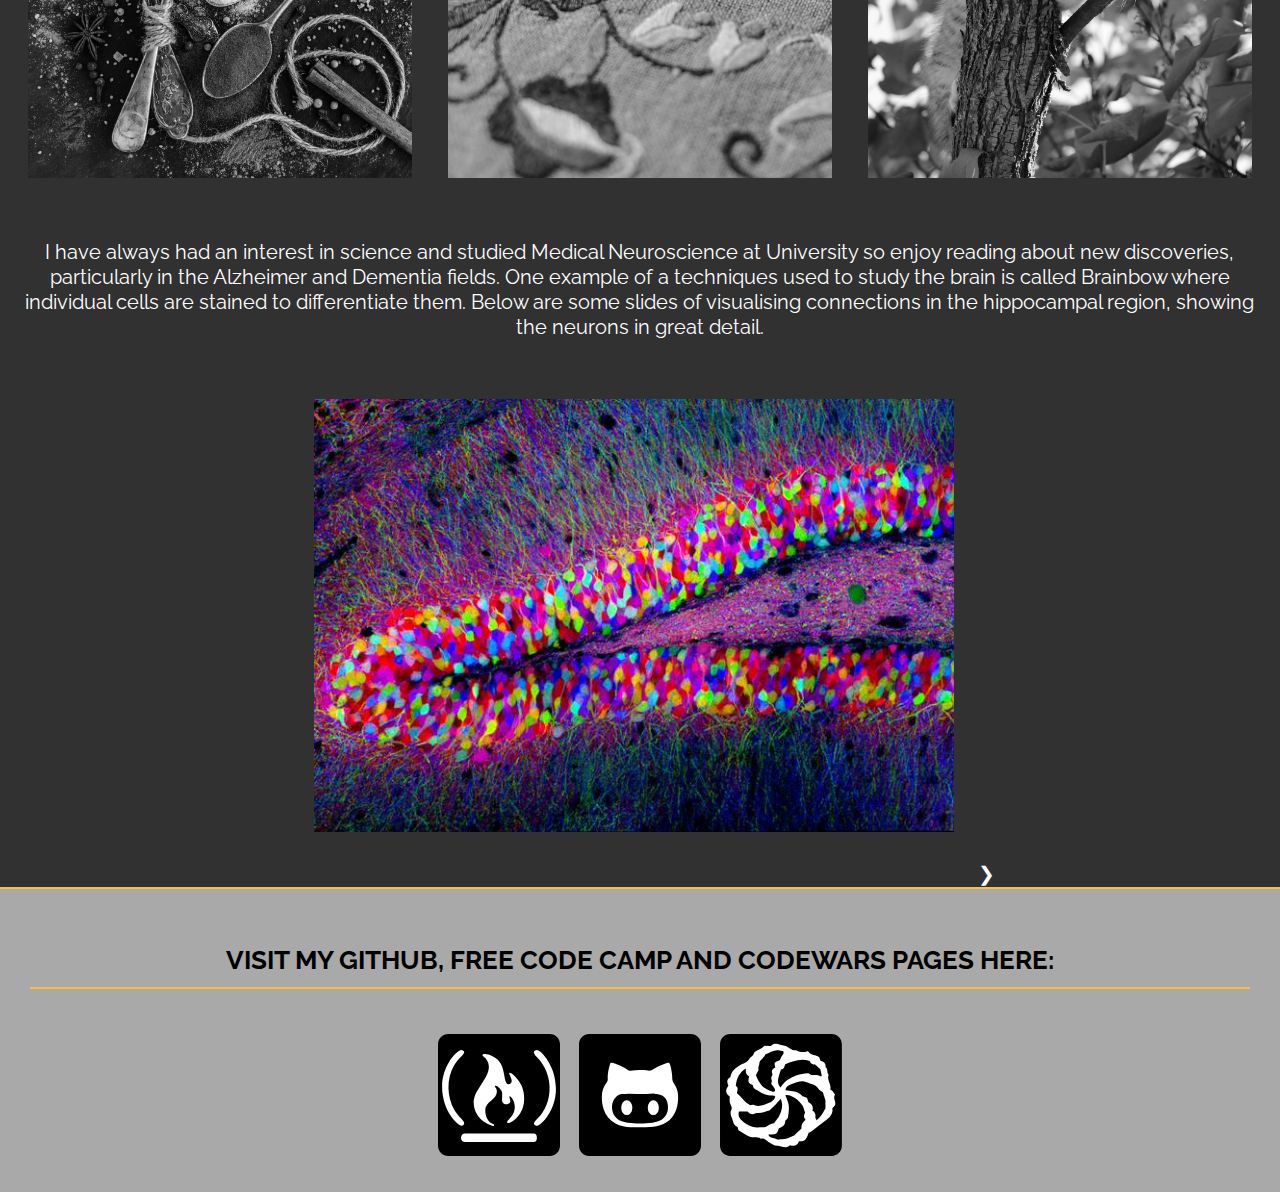
==== commit e876d15f: "Slide show completed" ====
--- a/Webpage/webpage.html
+++ b/Webpage/webpage.html
@@ -36,9 +36,9 @@
 
         <div class="content" id="content">
             <p>
-                 Hey I'm Emily. Since stumbling into HTML and CSS I have become a hopeful soon to be Web Developer. Since being exposed to
+                Since stumbling into HTML and CSS I have become a hopeful soon to be Web Developer. Since being exposed to
                 programming, I have found it to be a great mix of creativity and problem solving and have enjoyed the challenges it has provided
-                me. Previously visiting websites, I would have no thought about designs, only focus on the loading times. Now I find interest
+                me with. Previously visiting websites, I would have no thought about designs, only focus on if the loading times were too long! Now I find interest
                 in how I would change common websites I visit to improve layouts and user interactivity to provide a better experience. I
                 am excited for my future development as a developer so I can make something incredible like the websites I have bookmarked
                 for great designs. I hope in the future I can use these as inspiration for my own work that I can be proud of.
@@ -49,7 +49,7 @@
 
         <div class="content2" id="content2">
             <p>
-                I am excited and driven to apply for Founder & Coders as I finally found my calling, a subject and future job prospect that I find engaging, motivating and something that I spend my spare time reading about simply to learn more. After reading up on the course structure, I realised how beneficial the project based format is for my development as learning is far more intuitive from trying something yourself or as part of a team than just reading it from a resource. Peer to peer learning is exciting as it’s inspirational to learn from someone who is excited to share what they have recently learnt. Solutions to problems are also far more likely to be remembered if you’ve had to investigate them as a group as opposed to just being told how to do it.
+                I am excited and driven to apply for Founder & Coders as I finally found my calling, a subject and future job prospect that I find engaging, motivating and something that I spend my spare time reading about simply to learn more. After looking up the course structure, I realised how beneficial the project based format is for my development as learning is far more intuitive from trying something yourself or as part of a team than just reading it from a resource. Peer to peer learning is exciting as it’s inspirational to learn from someone who is excited to share what they have recently learnt. Solutions to problems are also far more likely to be remembered if you’ve had to investigate them as a group as opposed to just being told how to do it.
             </p>
         </div>
         <div class="pictureContent">
@@ -60,8 +60,8 @@
         <div class="interests" id="interests">
             <p class="interestsText">
                 My latest interests in coding have been focusing on learning and developing my skills in CSS Grid and Flexbox. I have also
-                been taking Harvard’s CS50 course with a fellow F&C applicant. Other passions of mine include cooking and sewing. I find both therapeutic and stress relieving processes with both having
-                end goals of feeling proud of what you have accomplished. Another is animals. I look forward to the day when I finally live
+                been taking Harvard’s CS50 course online with a fellow F&C applicant. Other passions of mine include cooking and sewing. I find both therapeutic and stress relieving processes with both having
+                end goals of feeling proud of what you have accomplished. Another is animals and I look forward to the day when I finally live
                 somewhere I can have some.
             </p>
         <div>
@@ -70,15 +70,16 @@
             <img class="hobbies" src="images/cat.png">
         </div>
             <p class="interestsText">
-                I have always been interested in science. I studied Medical Neuroscience at University so enjoy reading about new discoveries,
-                particularly in the Alzheimer and Dementia fields. I have recently been volunteering with the mental health charity Mind
-                to give back to a charity that has helped me in the past.
+                 I have always had an interest in science and studied Medical Neuroscience at University so enjoy reading about new discoveries,
+                particularly in the Alzheimer and Dementia fields. One example of a techniques used to study the brain is called Brainbow where individual cells
+                are stained to differentiate them. Below are some slides of visualising connections in the hippocampal region, showing
+                the neurons in great detail.
             </p>
         <div>
             <img class="neuro" src="images/image009.png">
-            <img class="neuro" src="images/image008.jpeg" style="display: none;">
             <img class="neuro" src="images/image010.png" style="display: none;">
             <img class="neuro" src="images/image011.png" style="display: none;">
+            <a class="right" onclick="plusDivs(+1)">&#10095;</button>
         </div>
         </div>
 
--- a/Webpage/webpage.css
+++ b/Webpage/webpage.css
@@ -19,7 +19,7 @@
 	padding: 0;
     overflow: hidden;
     text-transform: uppercase;
-    font-size: 2.5vw;
+    font-size: 2.4vw;
     background-color: black;
     filter: opacity(.7);
 }
@@ -154,7 +154,7 @@
 	background-size: cover;
 	background-repeat: no-repeat;
     background-attachment: fixed;
-    min-height: 150px;
+    min-height: 50px;
 }
 
 /* New Div content and image*/
@@ -170,12 +170,15 @@
 }
 
 .interestsText {
-    padding: 30px;
+    padding: 20px;
 }
 
 .hobbies {
     filter: grayscale(100%);
     -webkit-filter: grayscale(100%);
+    height: 70%;
+    width: 70%;
+    margin: 1.5%;
     /* max-width: 220px;
     margin: 1.2%; */
 }
@@ -187,10 +190,16 @@
 }
 
 .neuro {
-    padding-top: 15px;
-    padding-bottom: 15px;
-    max-width: 220px;
-    max-height: 190px;
+    position: relative;
+    padding-left: 10px;
+    padding-bottom: 30px;
+    height: 80%;
+    width: 80%;
+    margin: 1.5%;
+}
+
+.right {
+    cursor: pointer;
 }
 
 /* New Div links and icons */
@@ -266,18 +275,17 @@
 }
 
 .hobbies {
+    height: 40%;
+    width: 40%;
+    margin: .7%;
     /* max-width: 350px;
     margin: 1.2%; */
-    height: 25%;
-    width: 25%;
-    margin: 1%;
 }
 
 .neuro {
-    padding-top: 15px;
-    padding-bottom: 15px;
-    max-width: 500px;
-    max-height: 350px;
+    height: 70%;
+    width: 70%;
+    margin: 1.5%;
 }
 }
 
@@ -298,15 +306,17 @@
 }
 
 .hobbies {
+    height: 40%;
+    width: 40%;
+    margin: 1.2%;
     /* max-width: 320px;
     margin: 1.2%; */
 }
 
 .neuro {
-    padding-top: 15px;
-    padding-bottom: 15px;
-    max-width: 600px;
-    max-height: 400px;
+    height: 60%;
+    width: 60%;
+    margin: 1.5%;
 }
 
 .iconstext {
@@ -339,15 +349,17 @@
 }
 
 .hobbies {
+    height: 30%;
+    width: 30%;
+    margin: 1.2%;
     /* max-width: 280px;
     margin: 1.2%; */
 }
 
 .neuro {
-    padding-top: 15px;
-    padding-bottom: 15px;
-    max-width: 650px;
-    max-height: 450px;
+    height: 50%;
+    width: 50%;
+    margin: 1.5%;
 }
 
 .iconstext {
